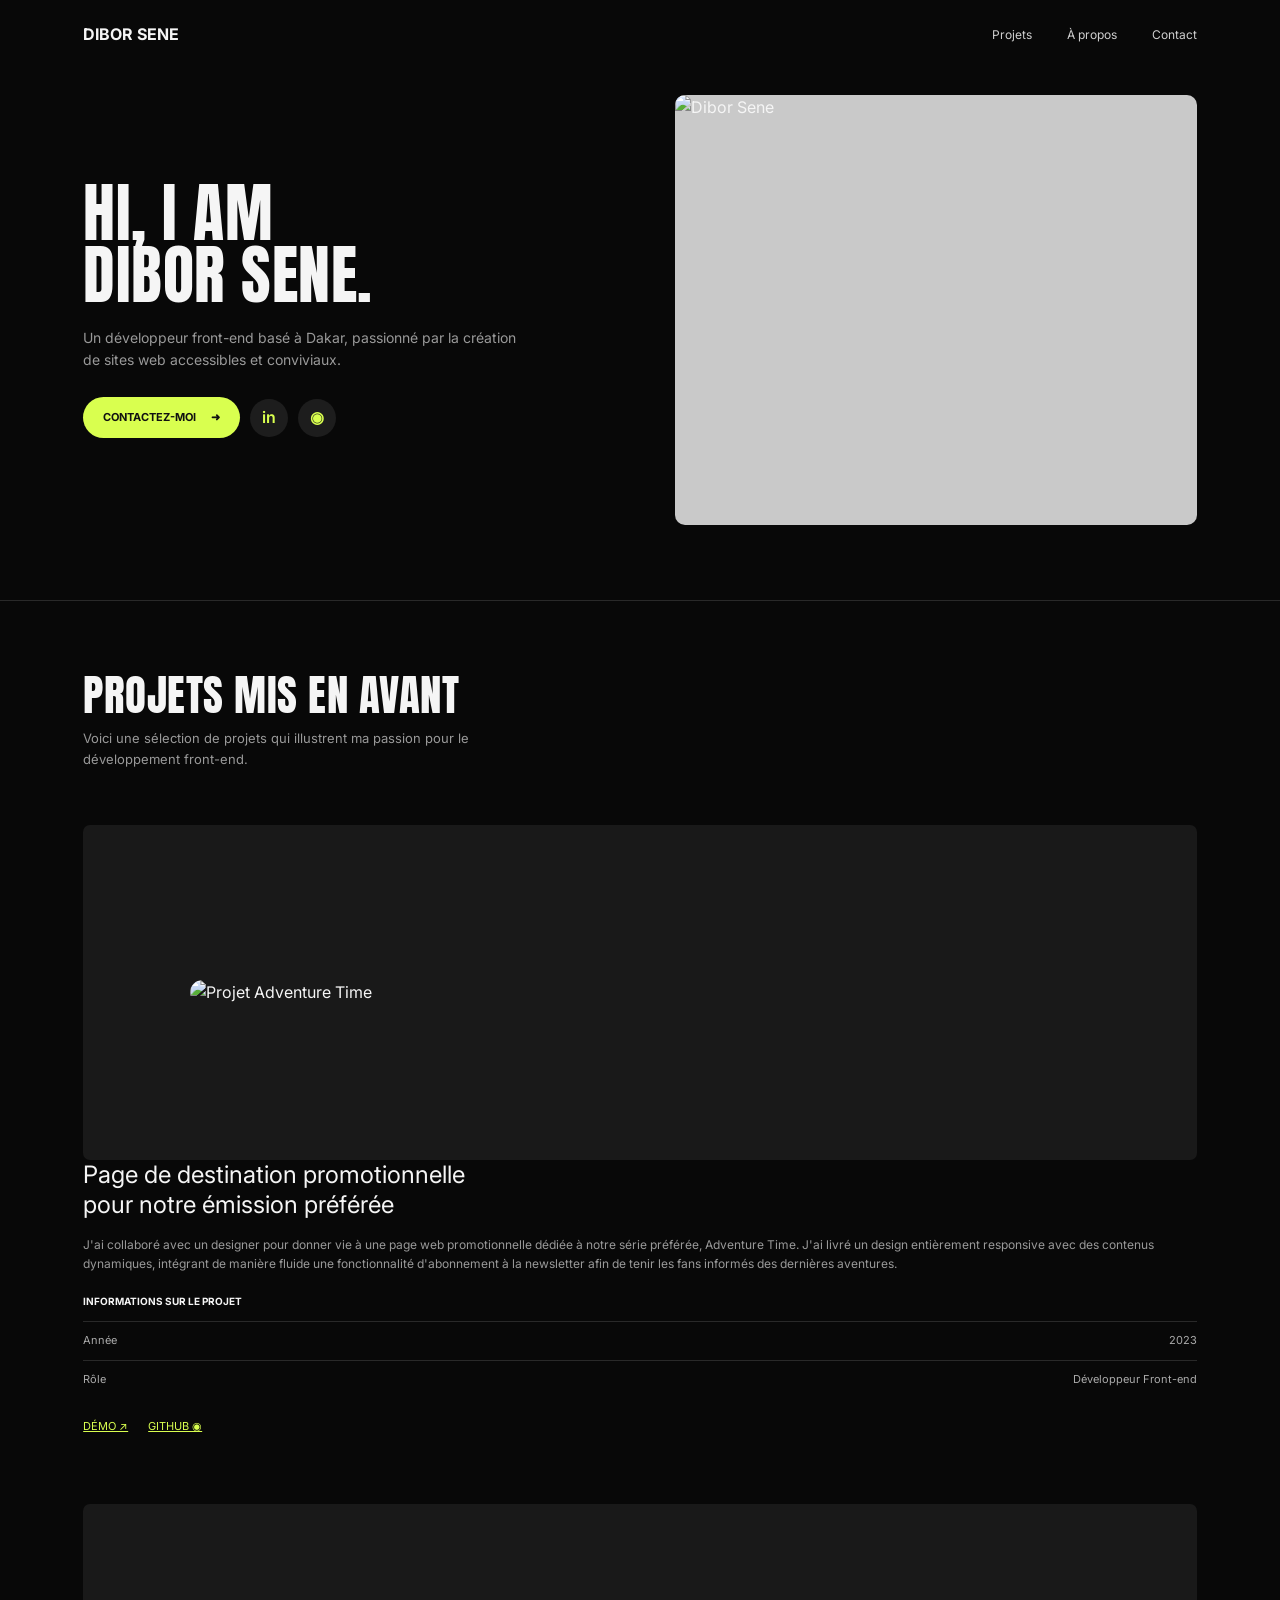
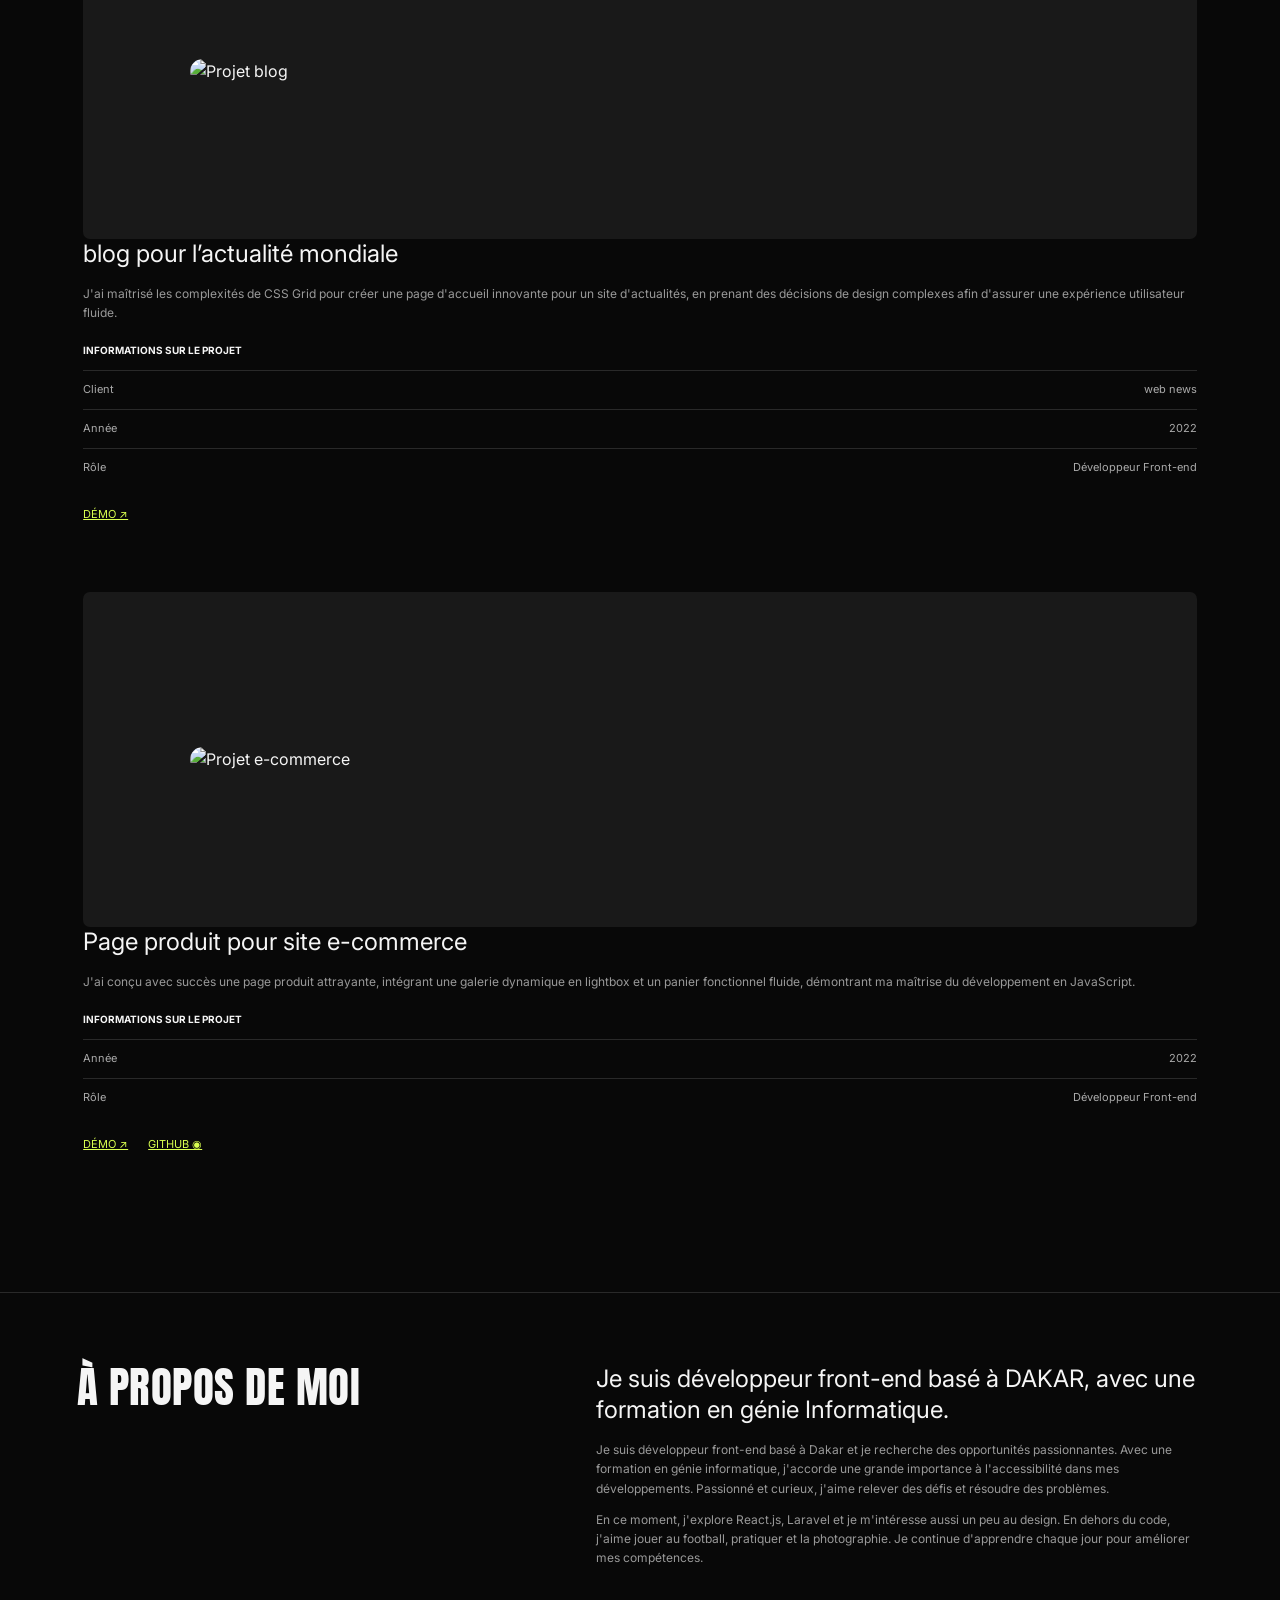
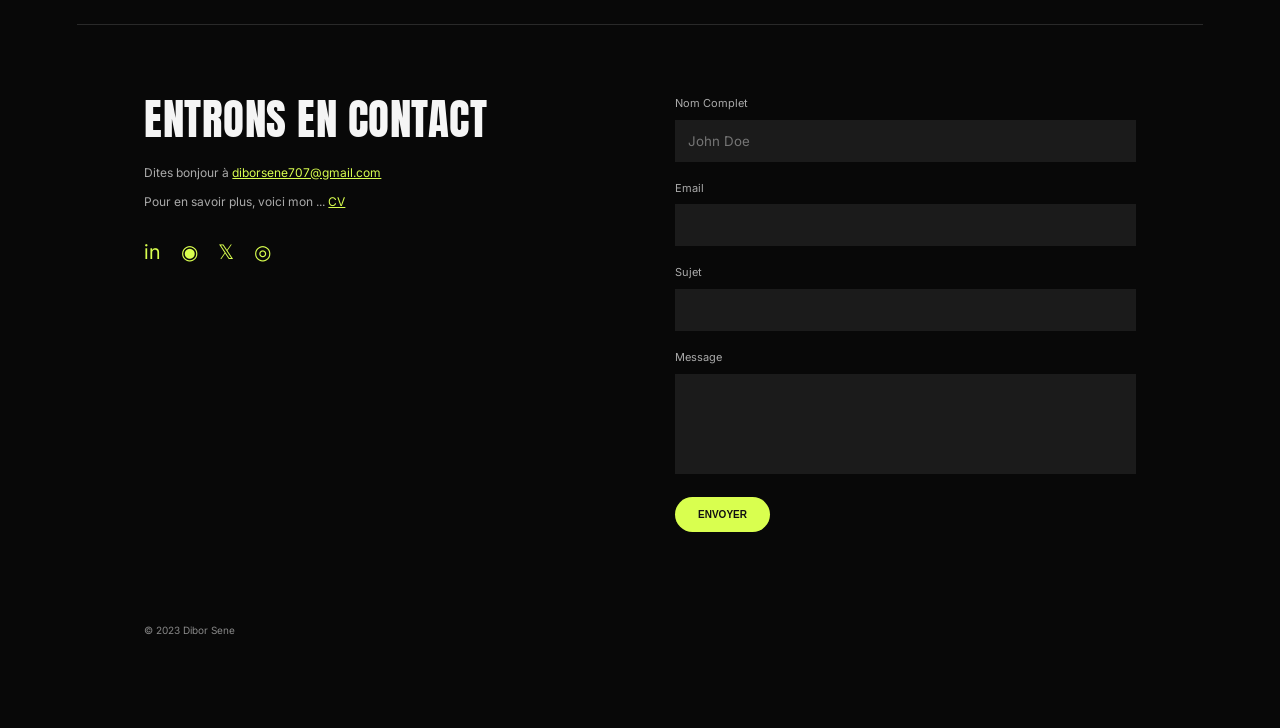
==== index.html @ cfa79704 "Add files via upload" ====
<!DOCTYPE html>
<html lang="fr">
<head>
    <meta charset="UTF-8">
    <meta name="viewport" content="width=device-width, initial-scale=1.0">
    <title>Dibor Sene - Portfolio</title>
    <link rel="stylesheet" href="style.css">
</head>

<body>

    <!-- NAVIGATION -->
    <header>
        <div class="logo">DIBOR SENE</div>

        <nav>
            <a href="#projets">Projets</a>
            <a href="apropos.html">À propos</a>
            <a href="#contact">Contact</a>
        </nav>
    </header>


    <!-- HERO -->
    <section class="hero">

        <div class="hero-text">
            <h1>HI, I AM<br>DIBOR SENE.</h1>

            <p>
                Un développeur front-end basé à Dakar, passionné par la création
                de sites web accessibles et conviviaux.
            </p>

            <div class="hero-buttons">
                <a href="#contact" class="btn">CONTACTEZ-MOI <span>➜</span></a>

                <a href="#" class="social">in</a>
                <a href="#" class="social">◉</a>
            </div>
        </div>

        <div class="hero-image">
            <img src="img/apropos.jpeg" alt="Dibor Sene">
        </div>

    </section>


    <!-- PROJETS -->
    <section id="projets" class="projects">

        <div class="section-title">
            <h2>PROJETS MIS EN AVANT</h2>
            <p>
                Voici une sélection de projets qui illustrent ma passion pour le
                développement front-end.
            </p>
        </div>


        <!-- PROJET 1 -->
        <div class="project">

            <div class="project-image">
                <img src="img/projet1.jpeg" alt="Projet Adventure Time">
            </div>

            <div class="project-info">
                <h3>Page de destination promotionnelle<br>
                    pour notre émission préférée</h3>

                <p>
                    J'ai collaboré avec un designer pour donner vie à une page web
                    promotionnelle dédiée à notre série préférée, Adventure Time.
                    J'ai livré un design entièrement responsive avec des contenus
                    dynamiques, intégrant de manière fluide une fonctionnalité
                    d'abonnement à la newsletter afin de tenir les fans informés
                    des dernières aventures.
                </p>

                <h4>INFORMATIONS SUR LE PROJET</h4>

                <div class="info-line">
                    <span>Année</span>
                    <span>2023</span>
                </div>

                <div class="info-line">
                    <span>Rôle</span>
                    <span>Développeur Front-end</span>
                </div>

                <div class="links">
                    <a href="#">DÉMO ↗</a>
                    <a href="#">GITHUB ◉</a>
                </div>
            </div>

        </div>


        <!-- PROJET 2 -->
        <div class="project">

            <div class="project-image">
                <img src="img/projet2.jpeg" alt="Projet blog">
            </div>

            <div class="project-info">

                <h3>blog pour l’actualité mondiale</h3>

                <p>
                    J'ai maîtrisé les complexités de CSS Grid pour créer une page
                    d'accueil innovante pour un site d'actualités, en prenant des
                    décisions de design complexes afin d'assurer une expérience
                    utilisateur fluide.
                </p>

                <h4>INFORMATIONS SUR LE PROJET</h4>

                <div class="info-line">
                    <span>Client</span>
                    <span>web news</span>
                </div>

                <div class="info-line">
                    <span>Année</span>
                    <span>2022</span>
                </div>

                <div class="info-line">
                    <span>Rôle</span>
                    <span>Développeur Front-end</span>
                </div>

                <div class="links">
                    <a href="#">DÉMO ↗</a>
                </div>

            </div>

        </div>


        <!-- PROJET 3 -->
        <div class="project">

            <div class="project-image">
                <img src="img/projet3.png" alt="Projet e-commerce">
            </div>

            <div class="project-info">

                <h3>Page produit pour site e-commerce</h3>

                <p>
                    J'ai conçu avec succès une page produit attrayante, intégrant
                    une galerie dynamique en lightbox et un panier fonctionnel
                    fluide, démontrant ma maîtrise du développement en JavaScript.
                </p>

                <h4>INFORMATIONS SUR LE PROJET</h4>

                <div class="info-line">
                    <span>Année</span>
                    <span>2022</span>
                </div>

                <div class="info-line">
                    <span>Rôle</span>
                    <span>Développeur Front-end</span>
                </div>

                <div class="links">
                    <a href="#">DÉMO ↗</a>
                    <a href="#">GITHUB ◉</a>
                </div>

            </div>

        </div>

    </section>


    <!-- A PROPOS -->
    <section id="apropos" class="about">

        <div class="about-top">

            <h2>À PROPOS DE MOI</h2>

            <div class="about-text">

                <h3>
                    Je suis développeur front-end basé à DAKAR,
                    avec une formation en génie Informatique.
                </h3>

                <p>
                    Je suis développeur front-end basé à Dakar et je recherche
                    des opportunités passionnantes. Avec une formation en génie
                    informatique, j'accorde une grande importance à l'accessibilité
                    dans mes développements. Passionné et curieux, j'aime relever
                    des défis et résoudre des problèmes.
                </p>

                <p>
                    En ce moment, j'explore React.js, Laravel et je m'intéresse
                    aussi un peu au design. En dehors du code, j'aime jouer au
                    football, pratiquer et la photographie. Je continue
                    d'apprendre chaque jour pour améliorer mes compétences.
                </p>

               
            </div>

        </div>


       




    <!-- CONTACT -->
    <section id="contact" class="contact">

        <div class="contact-info">

            <h2>ENTRONS EN CONTACT</h2>

            <p>
                Dites bonjour à
                <a href="mailto:diborsene707@gmail.com">
                    diborsene707@gmail.com
                </a>
            </p>

            <p>
                Pour en savoir plus, voici mon ...
                <a href="#">CV</a>
            </p>

            <div class="contact-social">
                <a href="#">in</a>
                <a href="#">◉</a>
                <a href="#">𝕏</a>
                <a href="#">◎</a>
            </div>

        </div>


        <form>

            <label for="nom">Nom Complet</label>
            <input type="text" id="nom" placeholder="John Doe">

            <label for="email">Email</label>
            <input type="email" id="email">

            <label for="sujet">Sujet</label>
            <input type="text" id="sujet">

            <label for="message">Message</label>
            <textarea id="message"></textarea>

            <button type="submit">ENVOYER</button>

        </form>

    </section>


    <!-- FOOTER -->
    <footer>
        <p>© 2023 Dibor Sene</p>
    </footer>

</body>
</html>
---- style.css ----
@import url('https://fonts.googleapis.com/css2?family=Anton&family=Inter:wght@300;400;500;600&display=swap');


/* =========================
   RESET
========================= */

* {
    margin: 0;
    padding: 0;
    box-sizing: border-box;
}

html {
    scroll-behavior: smooth;
}

body {
    background: #080808;
    color: #f5f5f5;
    font-family: 'Inter', Arial, sans-serif;
    line-height: 1.6;
}

a {
    color: inherit;
    text-decoration: none;
}

img {
    width: 100%;
    display: block;
}


/* =========================
   HEADER
========================= */

header {
    height: 70px;
    padding: 0 6.5%;
    display: flex;
    align-items: center;
    justify-content: space-between;
}

.logo {
    font-size: 16px;
    font-weight: 700;
}

nav {
    display: flex;
    gap: 35px;
}

nav a {
    font-size: 12px;
    color: #cfcfcf;
    transition: 0.3s;
}

nav a:hover {
    color: #d9ff4f;
}


/* =========================
   TITRES
========================= */

h1,
h2 {
    font-family: 'Anton', sans-serif;
    font-weight: 400;
    letter-spacing: 0.5px;
}

h2 {
    font-size: 43px;
    line-height: 1.1;
}


/* =========================
   HERO
========================= */

.hero {
    min-height: 530px;
    padding: 20px 6.5% 70px;

    display: grid;
    grid-template-columns: 1fr 1fr;
    align-items: center;
    gap: 70px;
}

.hero-text {
    max-width: 520px;
}

.hero h1 {
    font-size: 64px;
    line-height: 0.98;
    margin-bottom: 20px;
}

.hero-text p {
    max-width: 450px;
    color: #999;
    font-size: 14px;
    margin-bottom: 25px;
}

.hero-image {
    background: #c9c9c9;
    border-radius: 10px;
    overflow: hidden;
    height: 430px;
}

.hero-image img {
    height: 100%;
    object-fit: cover;
    object-position: center;
}


/* =========================
   BOUTONS
========================= */

.hero-buttons,
.about-buttons {
    display: flex;
    align-items: center;
    gap: 10px;
}

.btn {
    background: #d9ff4f;
    color: #111;
    padding: 12px 20px;
    border-radius: 30px;
    font-size: 11px;
    font-weight: 700;
    display: inline-block;
    transition: 0.3s;
}

.btn:hover {
    background: white;
    transform: translateY(-2px);
}

.btn span {
    margin-left: 12px;
}

.social {
    width: 38px;
    height: 38px;
    background: #1d1d1d;
    border-radius: 50%;
    display: flex;
    align-items: center;
    justify-content: center;
    color: #d9ff4f;
    font-weight: 600;
    transition: 0.3s;
}

.social:hover {
    background: #d9ff4f;
    color: #111;
}


/* =========================
   PROJETS
========================= */

.projects {
    border-top: 1px solid #292929;
    padding: 70px 6.5%;
}

.section-title {
    margin-bottom: 55px;
}

.section-title p {
    color: #999;
    font-size: 13px;
    max-width: 450px;
    margin-top: 10px;
}

.project {
    display: grid;
    grid-template-columns: 1fr 1fr;
    gap: 45px;
    align-items: center;
    margin-bottom: 68px;
}

.project-image {
    background: #191919;
    border-radius: 7px;
    padding: 65px 40px;
    min-height: 335px;

    display: flex;
    align-items: center;
    justify-content: center;
}

.project-image img {
    max-height: 400px;
    object-fit: contain;
    border-radius: 8px;
}

.project-info h3 {
    font-size: 24px;
    font-weight: 400;
    line-height: 1.25;
    margin-bottom: 15px;
}

.project-info p {
    color: #999;
    font-size: 12px;
    margin-bottom: 20px;
}

.project-info h4 {
    font-size: 10px;
    margin-bottom: 12px;
}

.info-line {
    display: flex;
    justify-content: space-between;
    border-top: 1px solid #292929;
    padding: 10px 0;
    font-size: 11px;
    color: #aaa;
}

.info-line:last-of-type {
    border-bottom: 1px solid #292929;
}

.links {
    display: flex;
    gap: 20px;
    margin-top: 20px;
}

.links a {
    color: #d9ff4f;
    font-size: 11px;
    text-decoration: underline;
}


/* =========================
   A PROPOS
========================= */

.about {
    border-top: 1px solid #292929;
    padding: 70px 6%;
}

.about-top {
    display: grid;
    grid-template-columns: 1fr 1.35fr;
    gap: 70px;
    margin-bottom: 45px;
}

.about-text h3 {
    font-size: 24px;
    line-height: 1.3;
    font-weight: 400;
    margin-bottom: 15px;
}

.about-text p {
    color: #999;
    font-size: 12px;
    margin-bottom: 12px;
}

.about-buttons {
    margin-top: 25px;
}

.about-image {
    background: #c9c9c9;
    height: 420px;
    border-radius: 10px;
    overflow: hidden;
    margin-bottom: 70px;
}

.about-image img {
    height: 100%;
    object-fit: cover;
    object-position: center;
}


/* =========================
   COMPETENCES
========================= */

.skills {
    display: grid;
    grid-template-columns: 1fr 1fr;
    gap: 70px;
}

.skills-content p {
    color: #999;
    font-size: 12px;
    margin-bottom: 20px;
}

.skill-list {
    display: flex;
    flex-wrap: wrap;
    gap: 10px;
}

.skill-list span {
    border: 1px solid #444;
    border-radius: 25px;
    padding: 10px 23px;
    font-size: 11px;
}


/* =========================
   EXPERIENCE
========================= */

.experience {
    border-top: 1px solid #292929;
    padding: 70px 6%;
    display: grid;
    grid-template-columns: 1fr 1.35fr;
    gap: 70px;
}

.experience-content {
    display: flex;
    flex-direction: column;
    gap: 45px;
}

.experience-title {
    display: flex;
    justify-content: space-between;
    align-items: center;
}

.experience-title h3 {
    font-size: 17px;
    font-weight: 400;
}

.experience-title span {
    color: #999;
    font-size: 11px;
}

.experience-item p {
    color: #999;
    font-size: 12px;
    margin-top: 10px;
}

.experience-item strong {
    color: #d9ff4f;
    font-size: 11px;
}


/* =========================
   CONTACT
========================= */

.contact {
    border-top: 1px solid #292929;
    padding: 70px 6%;
    display: grid;
    grid-template-columns: 1fr 1fr;
    gap: 70px;
}

.contact-info h2 {
    margin-bottom: 20px;
}

.contact-info p {
    color: #aaa;
    font-size: 12px;
    margin-bottom: 10px;
}

.contact-info a {
    color: #d9ff4f;
    text-decoration: underline;
}

.contact-social {
    display: flex;
    gap: 20px;
    margin-top: 25px;
}

.contact-social a {
    font-size: 20px;
    color: #d9ff4f;
    text-decoration: none;
}


form {
    display: flex;
    flex-direction: column;
}

form label {
    color: #aaa;
    font-size: 11px;
    margin-bottom: 7px;
}

form input,
form textarea {
    width: 100%;
    border: none;
    outline: none;
    background: #1b1b1b;
    color: white;
    padding: 13px;
    margin-bottom: 18px;
    font-family: inherit;
}

form textarea {
    height: 100px;
    resize: none;
}

form button {
    width: 95px;
    border: none;
    background: #d9ff4f;
    color: #111;
    padding: 12px;
    border-radius: 25px;
    font-size: 10px;
    font-weight: 700;
    cursor: pointer;
    margin-top: 5px;
}

form button:hover {
    background: white;
}


/* =========================
   FOOTER
========================= */

footer {
    padding: 20px 6%;
}

footer p {
    color: #888;
    font-size: 10px;
}


/* =========================
   RESPONSIVE
========================= */

@media (max-width: 900px) {

    header {
        padding: 0 5%;
    }²

    .hero {
        grid-template-columns: 1fr;
        gap: 40px;
        padding: 30px 5% 60px;
    }

    .hero h1 {
        font-size: 52px;
    }

    .hero-image {
        height: 400px;
    }

    .project {
        grid-template-columns: 1fr;
        gap: 30px;
    }

    .about-top,
    .skills,
    .experience,
    .contact {
        grid-template-columns: 1fr;
        gap: 35px;
    }

    .about-image {
        height: 380px;
    }
}


@media (max-width: 600px) {

    header {
        height: 60px;
    }

    nav {
        gap: 15px;
    }

    nav a {
        font-size: 10px;
    }

    .logo {
        font-size: 13px;
    }

    .hero {
        padding-top: 20px;
    }

    .hero h1 {
        font-size: 43px;
    }

    h2 {
        font-size: 35px;
    }

    .hero-image {
        height: 330px;
    }

    .projects,
    .about,
    .experience,
    .contact {
        padding: 50px 5%;
    }

    .project-image {
        padding: 40px 20px;
        min-height: 240px;
    }

    .project-image img {
        max-height: 170px;
    }

    .project-info h3 {
        font-size: 21px;
    }

    .about-image {
        height: 280px;
    }

    .experience-title {
        align-items: flex-start;
        gap: 15px;
        flex-direction: column;
    }

    .contact {
        gap: 45px;
    }

    .skill-list span {
        padding: 8px 15px;
    }
}.project-image img {
  width: 100%;
  height: auto;
  max-width: 700px; /* change à 900px si tu veux plus grand */
  border-radius: 15px;
}/* FORCER L'IMAGE À DEVENIR GRANDE */
.project {
  display: block !important;
}

.project-image {
  width: 100% !important;
}

.project-image img {
  width: 90% !important;
  max-width: 900px !important;
  height: auto !important;
  display: block;
  margin: 20px auto;
}
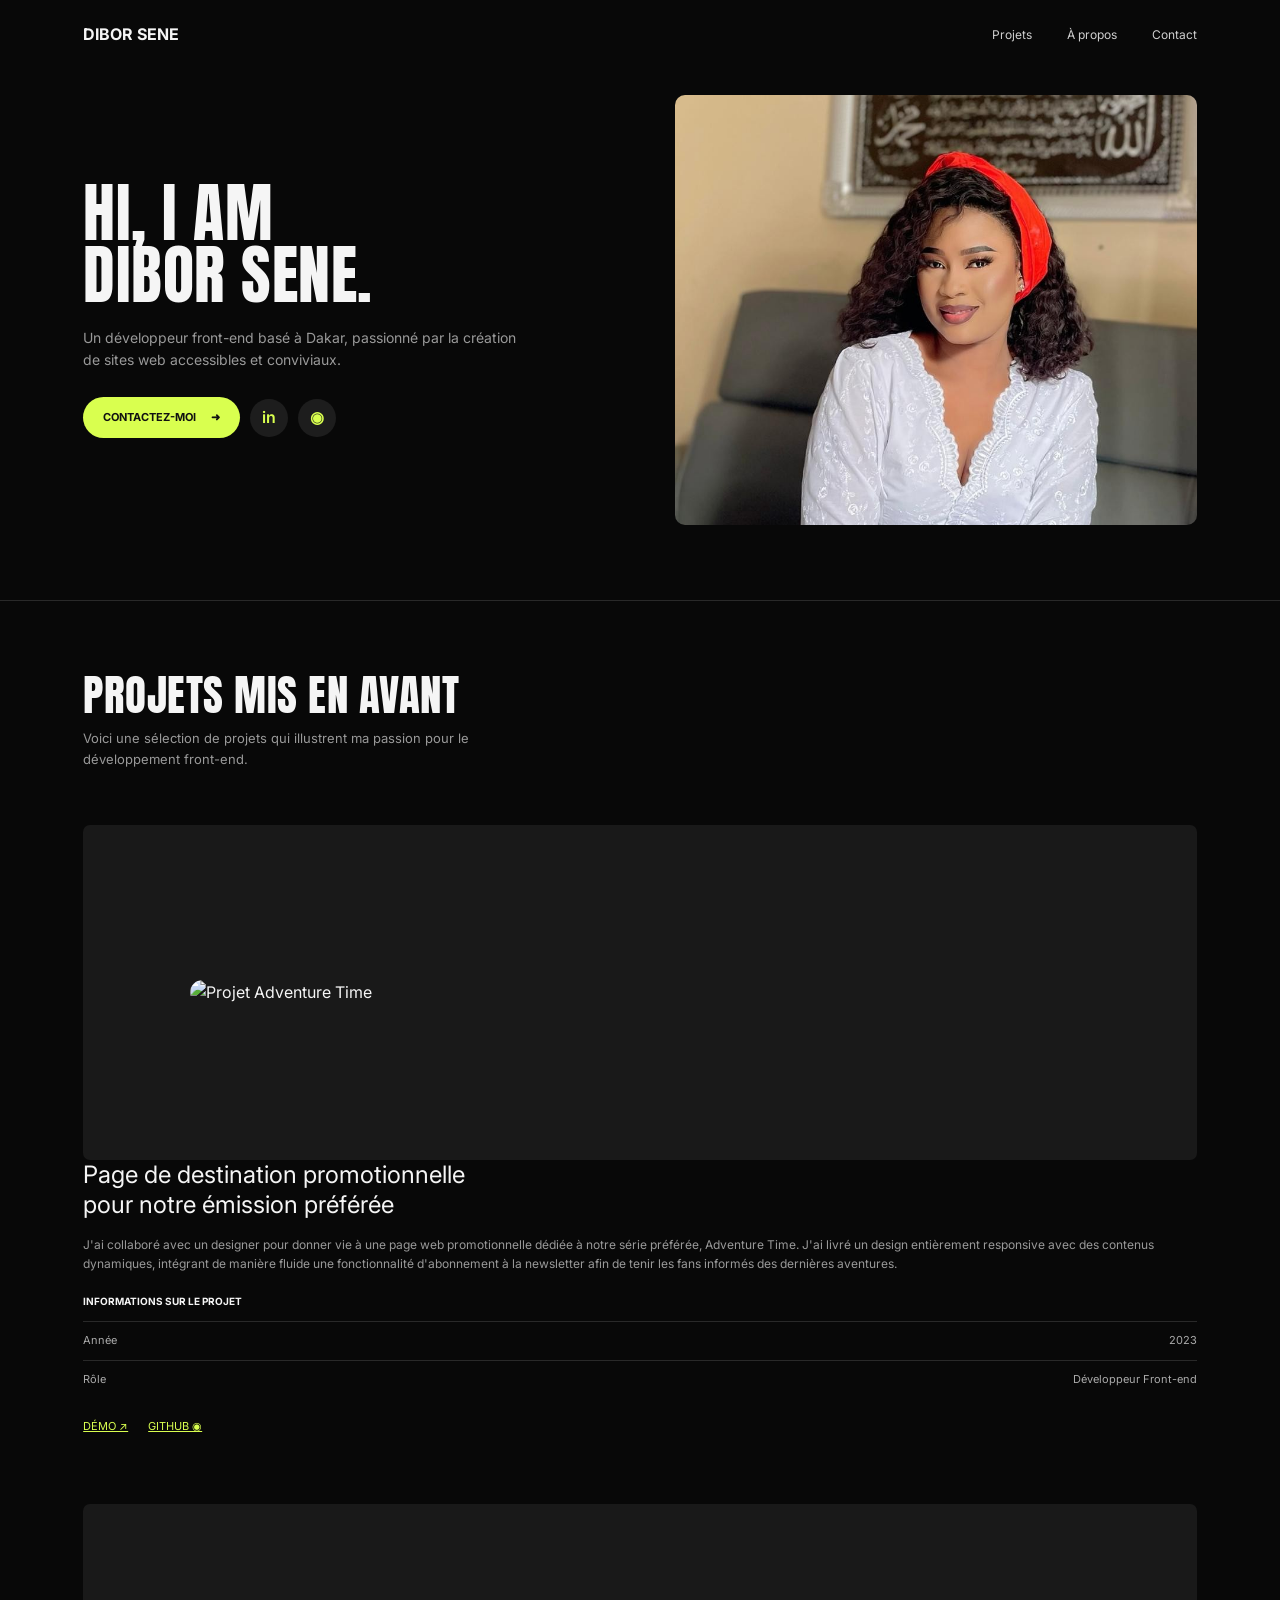
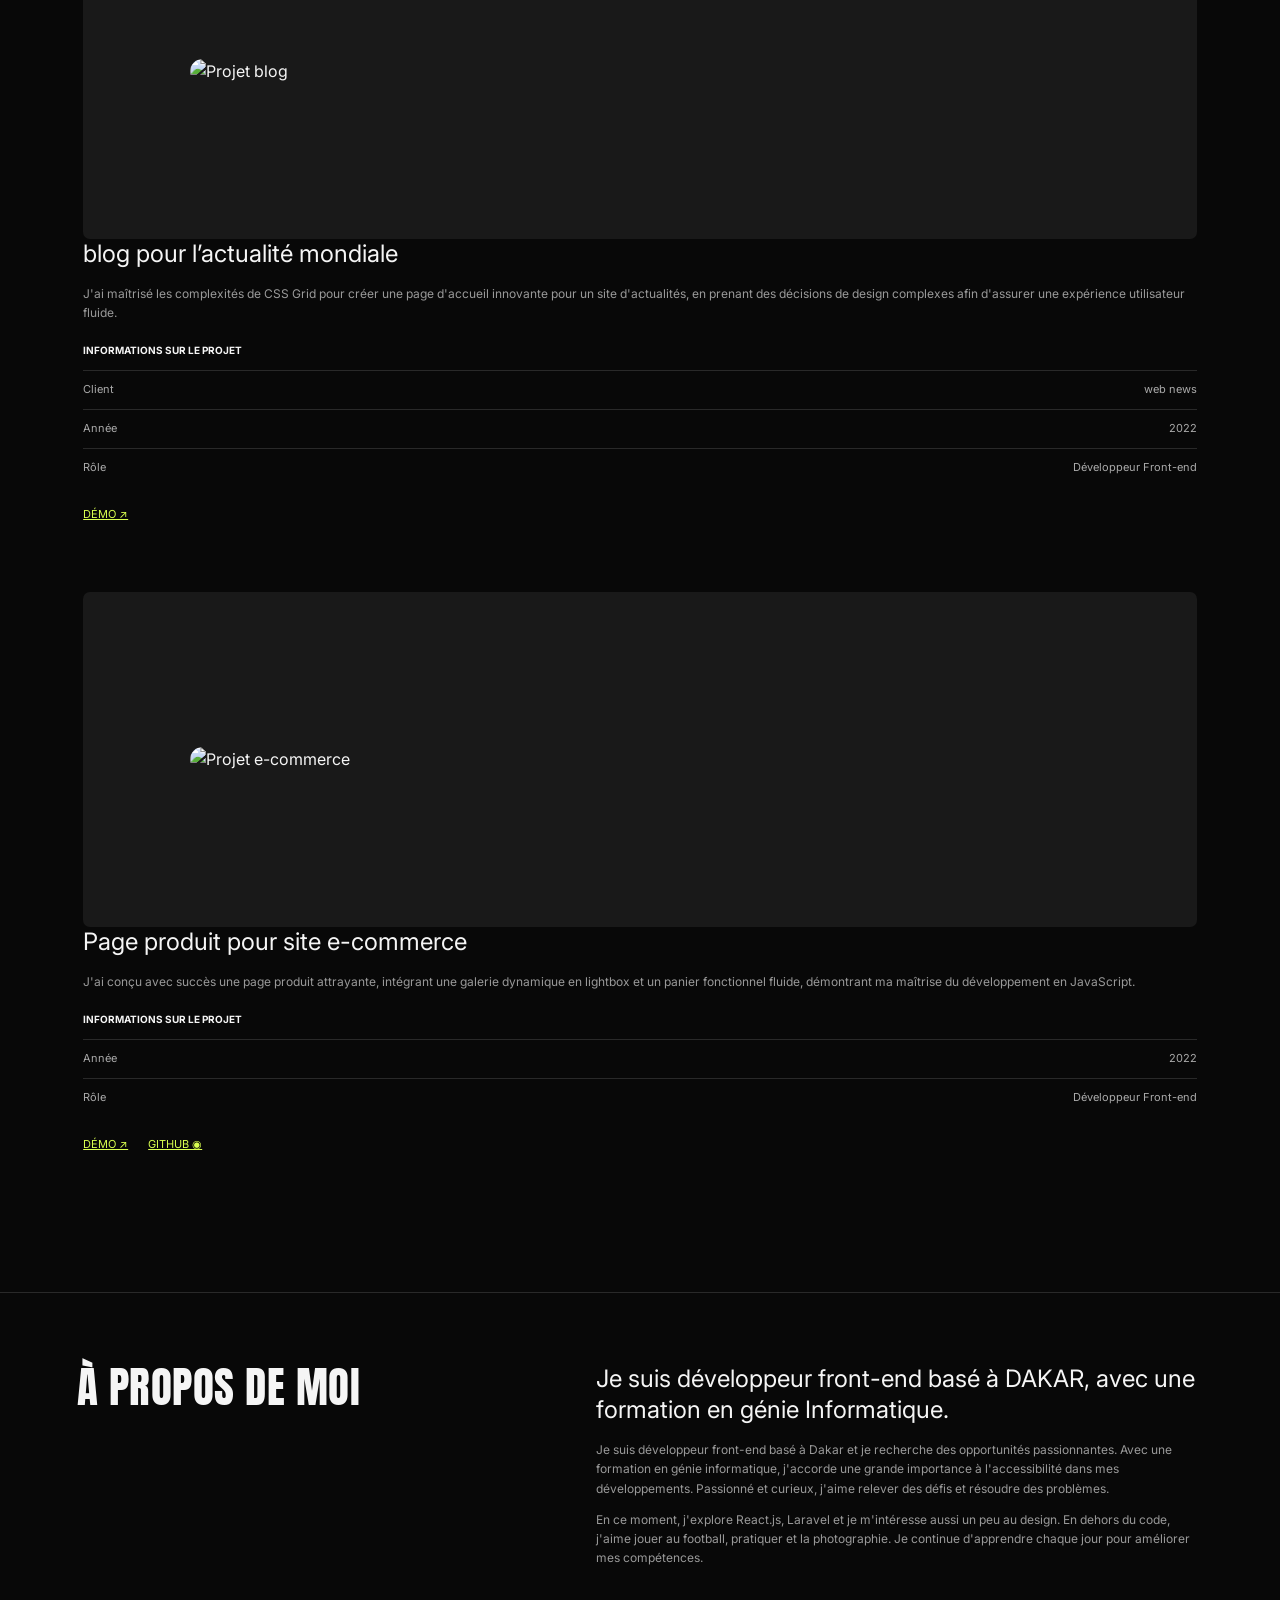
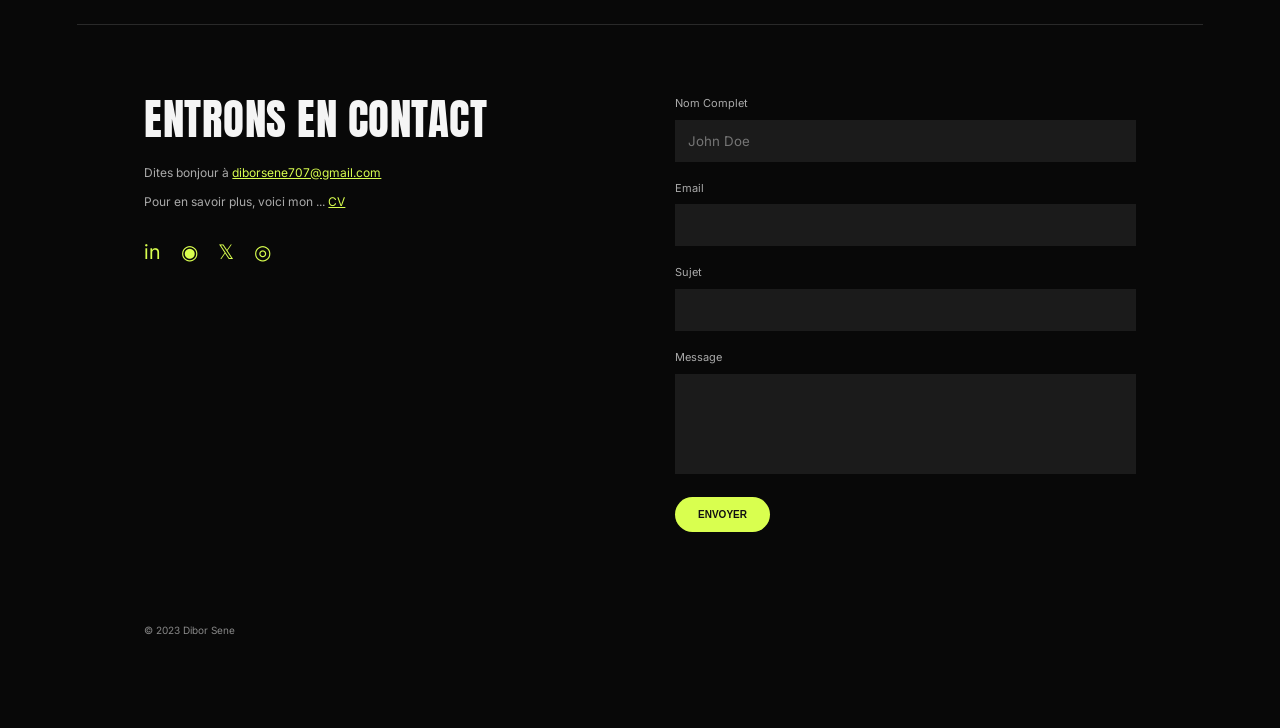
==== commit f1ff4dea: "Update index.html" ====
--- a/index.html
+++ b/index.html
@@ -41,7 +41,7 @@
         </div>
 
         <div class="hero-image">
-            <img src="img/apropos.jpeg" alt="Dibor Sene">
+            <img src="apropos.jpeg" alt="Dibor Sene">
         </div>
 
     </section>
@@ -281,4 +281,4 @@
     </footer>
 
 </body>
-</html>+</html>
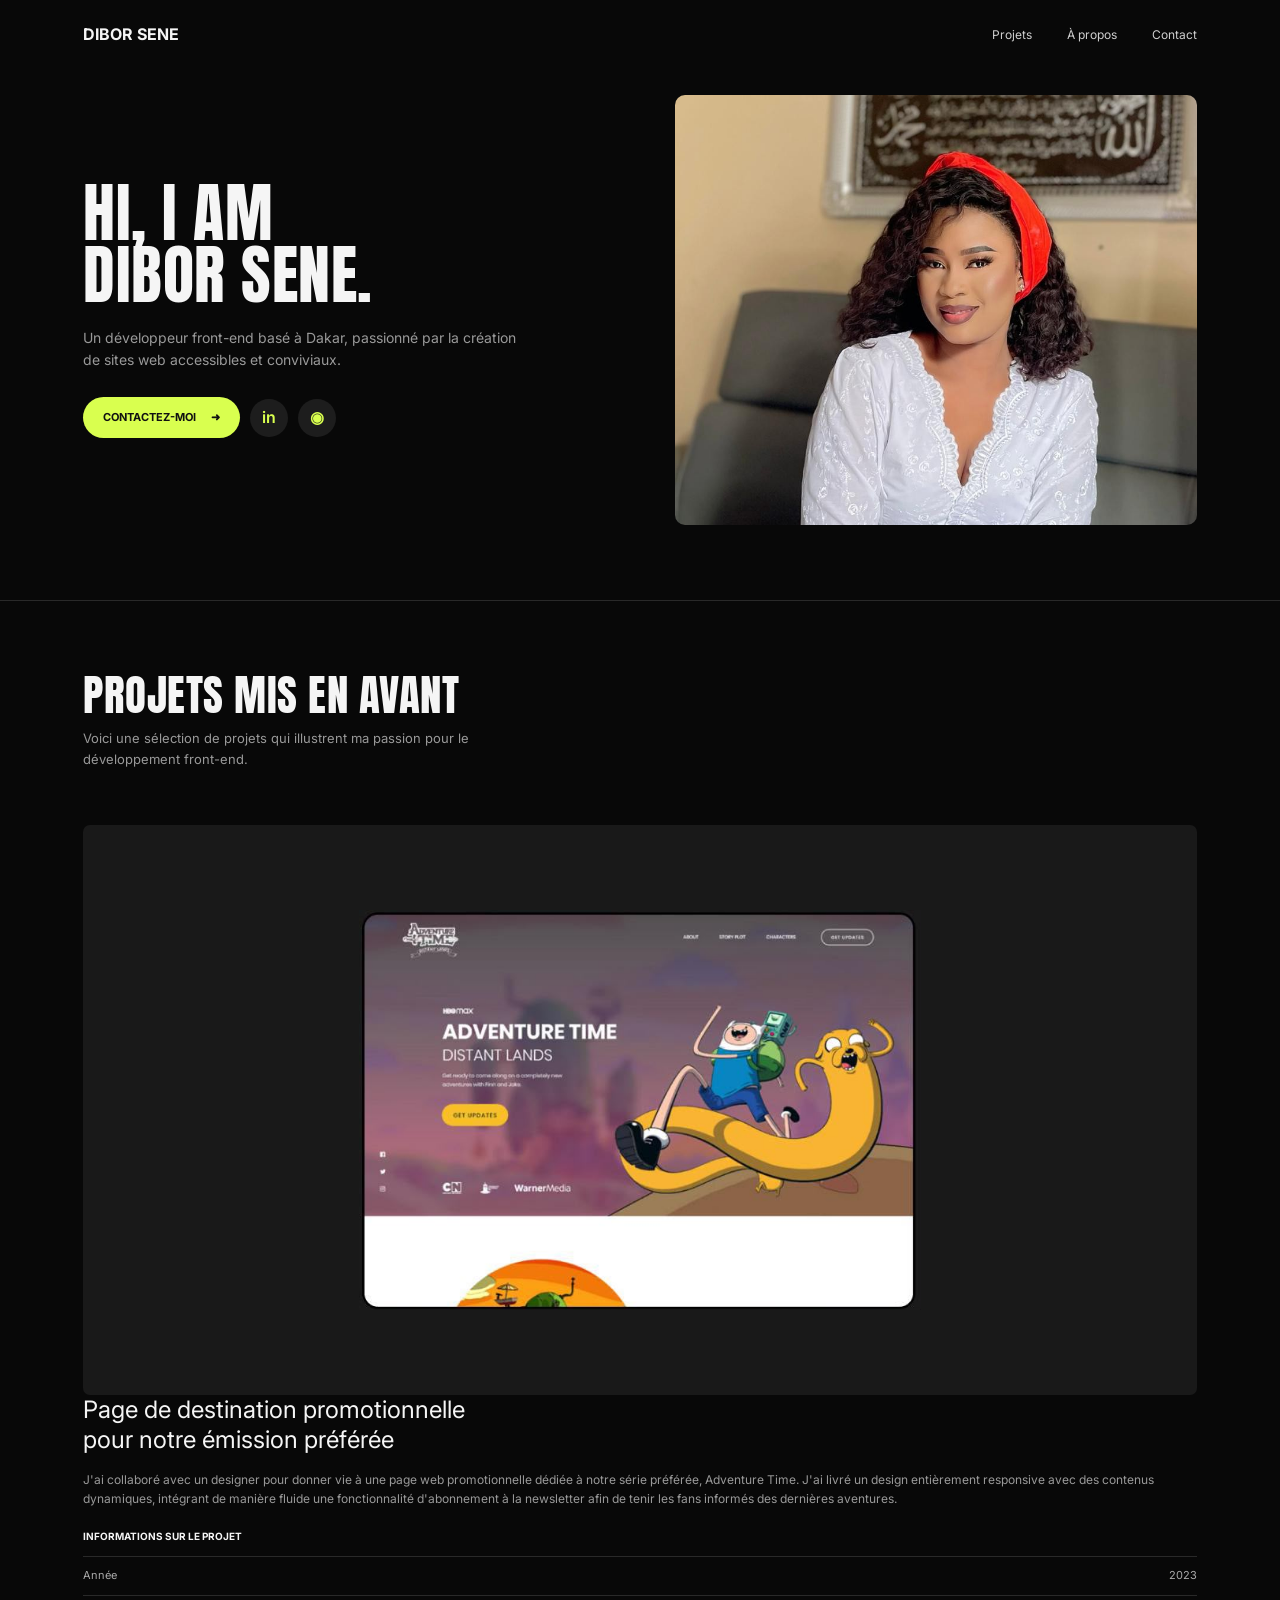
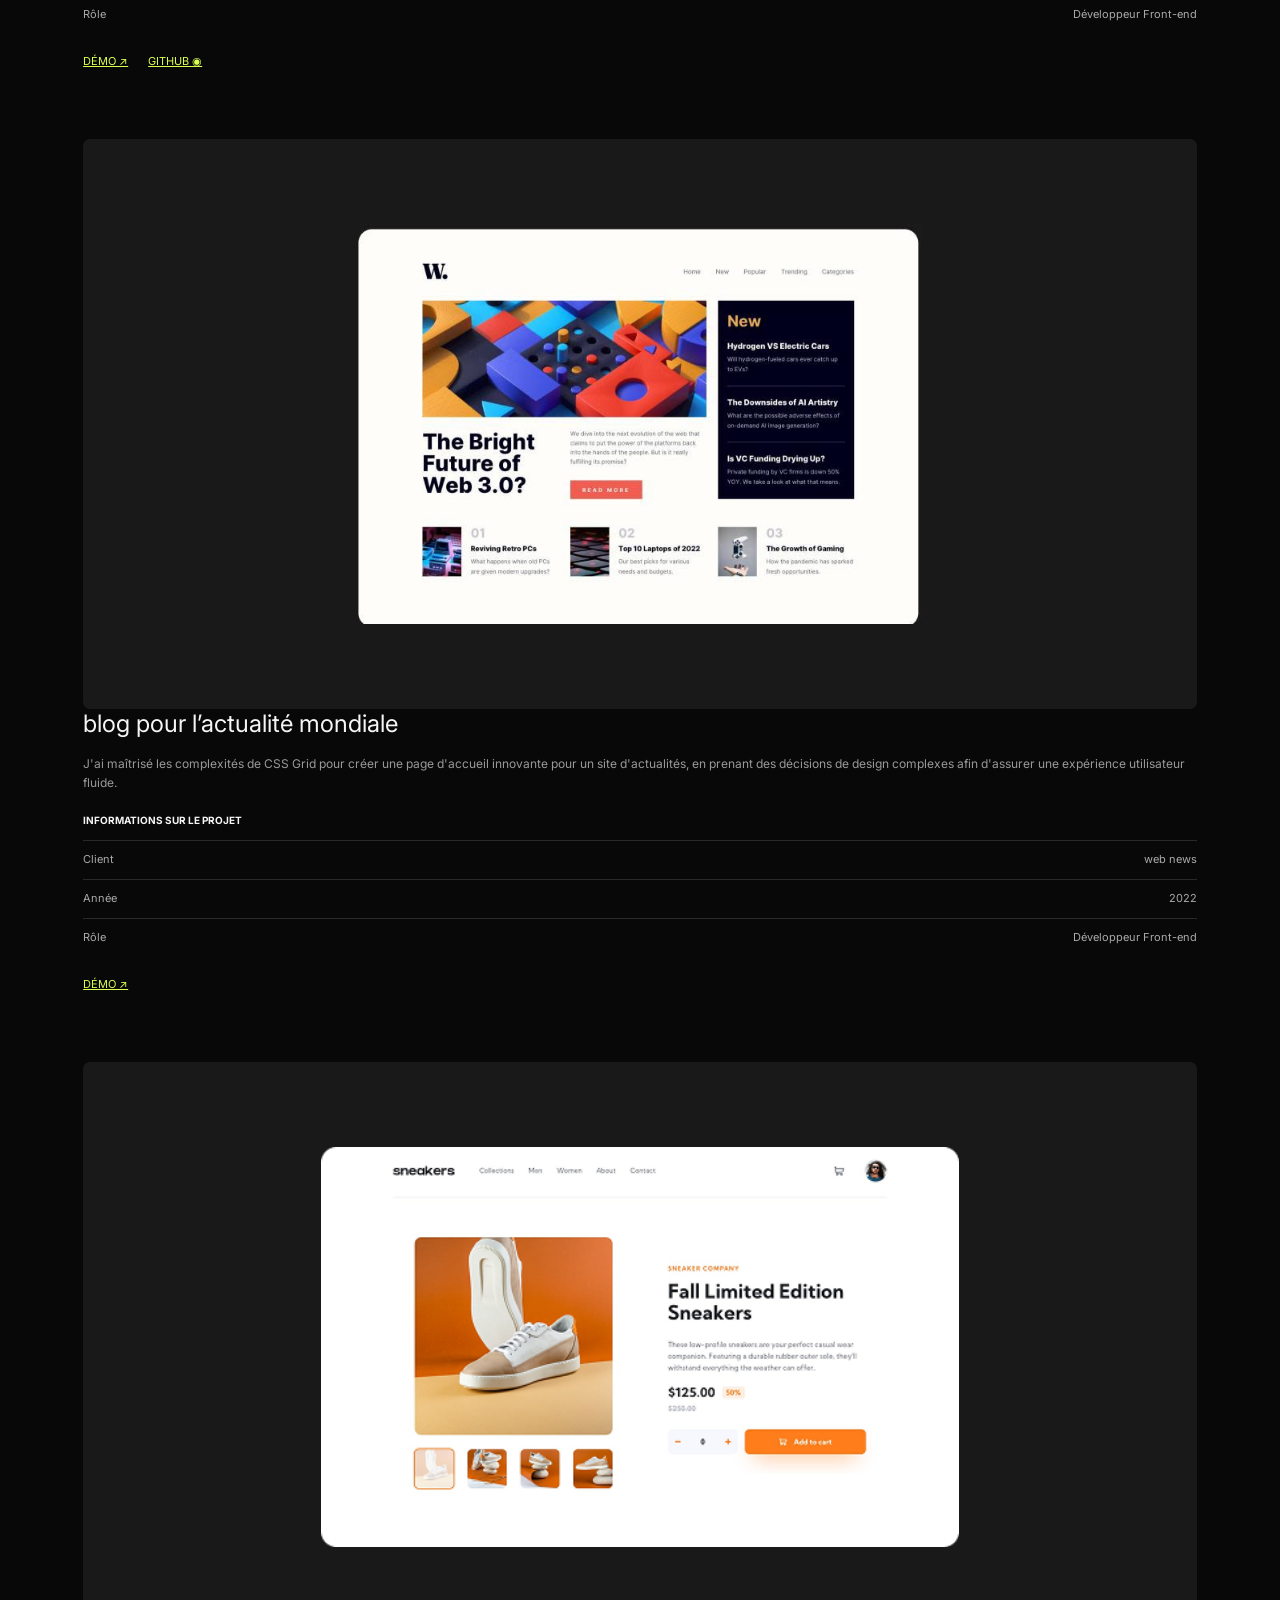
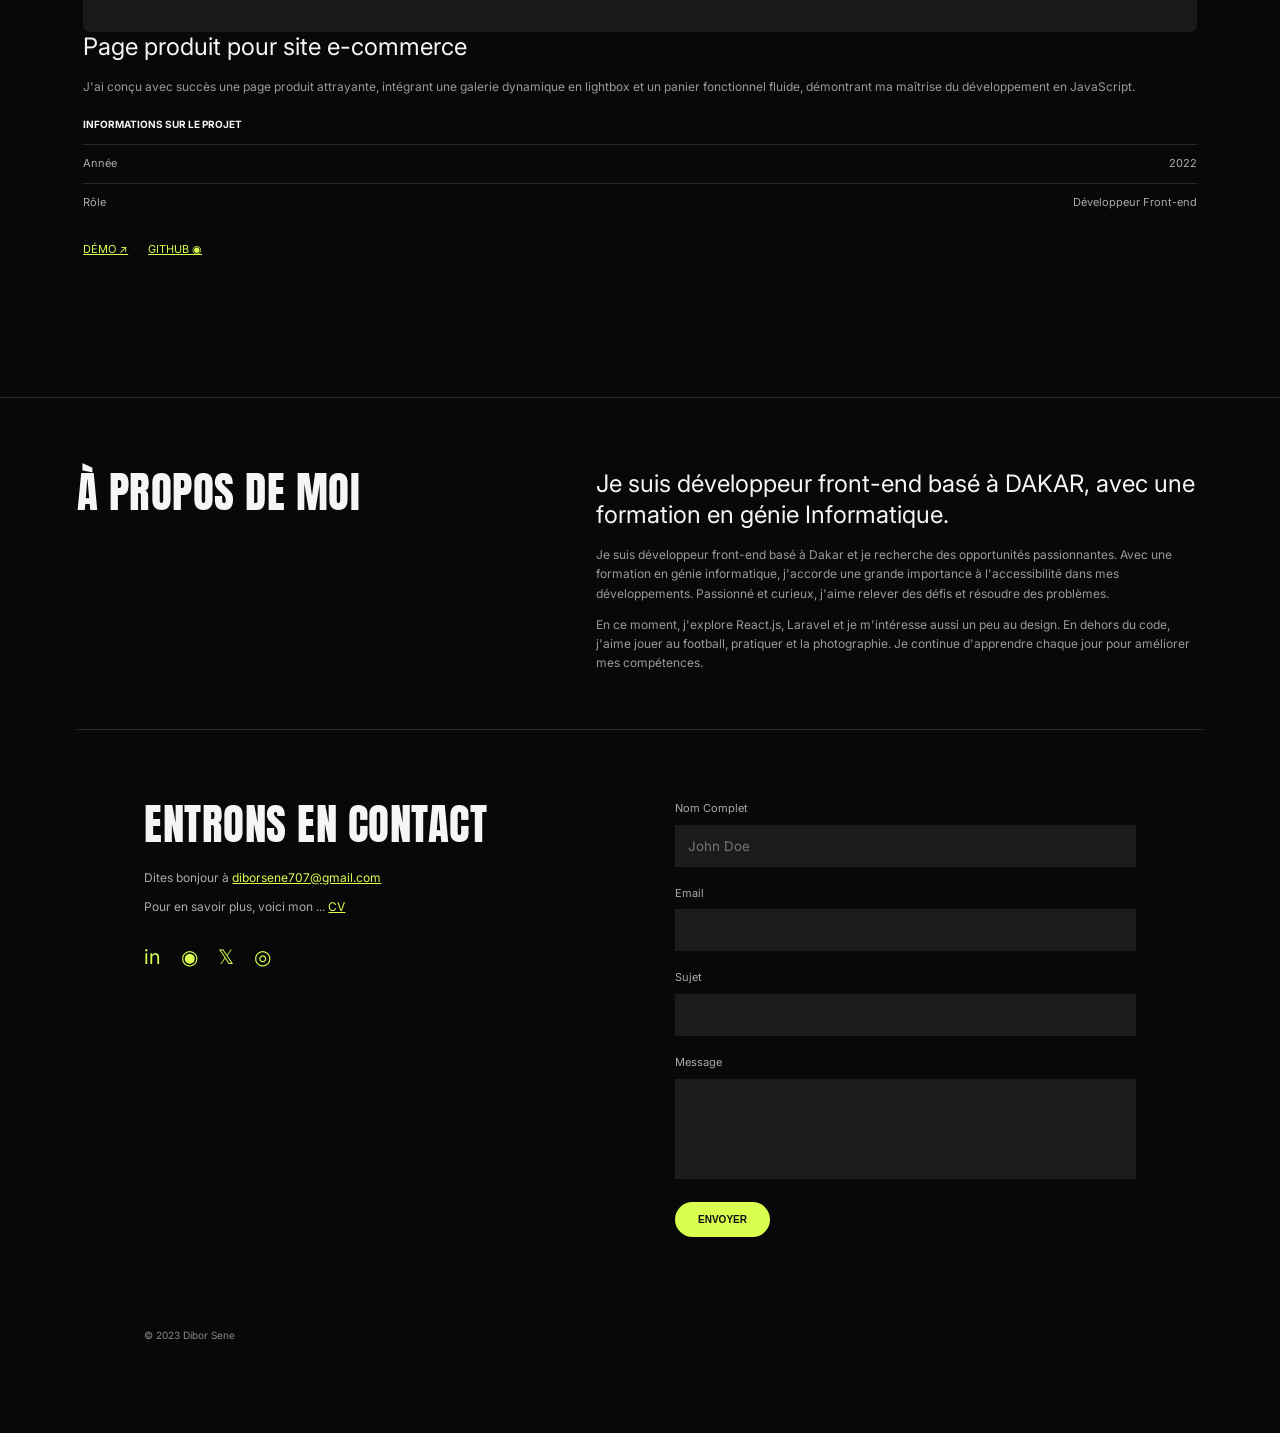
==== commit 542995ff: "Update index.html" ====
--- a/index.html
+++ b/index.html
@@ -63,7 +63,7 @@
         <div class="project">
 
             <div class="project-image">
-                <img src="img/projet1.jpeg" alt="Projet Adventure Time">
+                <img src="projet1.jpeg" alt="Projet Adventure Time">
             </div>
 
             <div class="project-info">
@@ -104,7 +104,7 @@
         <div class="project">
 
             <div class="project-image">
-                <img src="img/projet2.jpeg" alt="Projet blog">
+                <img src="projet2.jpeg" alt="Projet blog">
             </div>
 
             <div class="project-info">
@@ -148,7 +148,7 @@
         <div class="project">
 
             <div class="project-image">
-                <img src="img/projet3.png" alt="Projet e-commerce">
+                <img src="projet3.png" alt="Projet e-commerce">
             </div>
 
             <div class="project-info">
